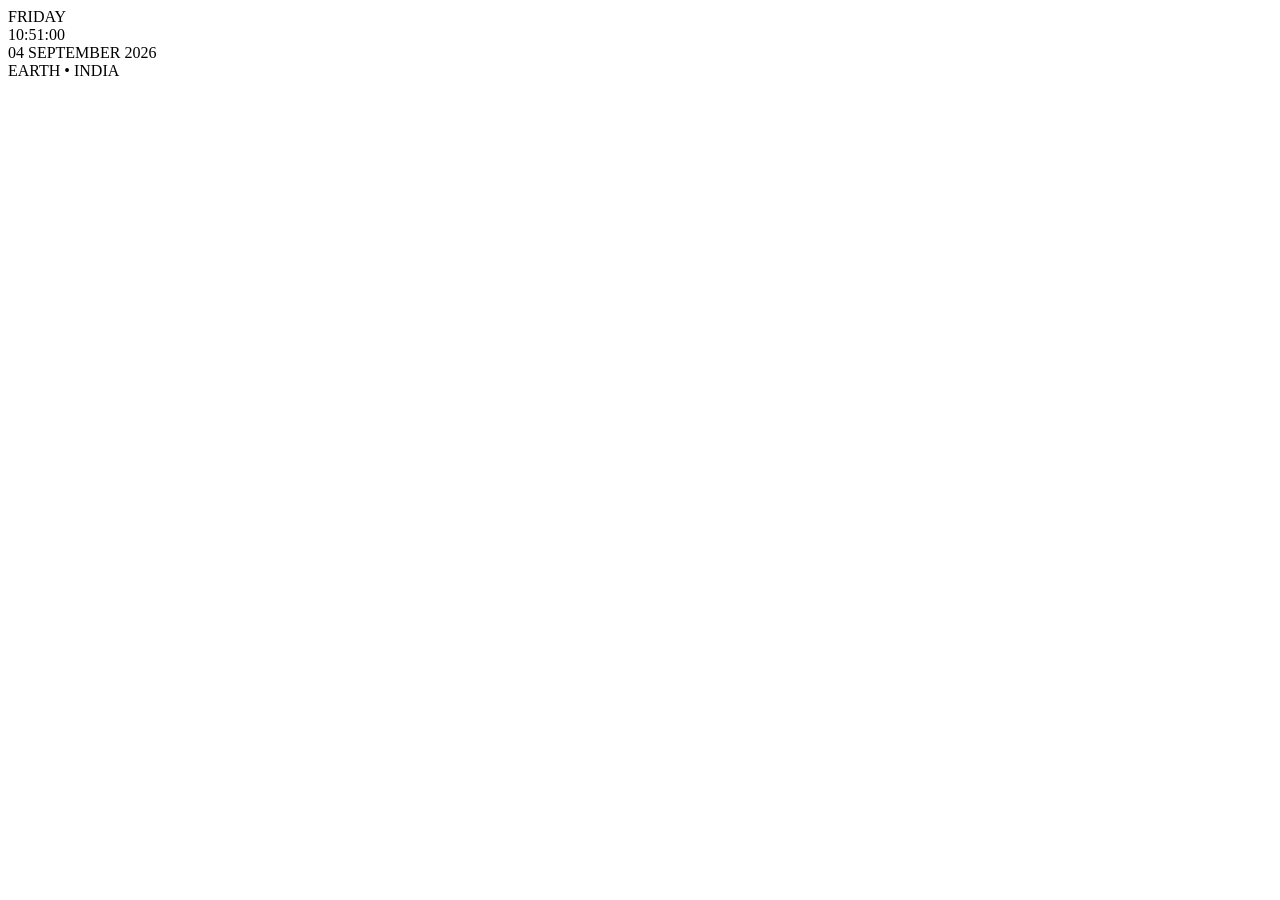
==== index.html @ 4d0d57d9 "Rename clock.html to index.html" ====
<!DOCTYPE html>
<html lang="en">
<head>
    <meta charset="UTF-8">
    <meta name="viewport" content="width=device-width, initial-scale=1.0">
    <title>Future Clock</title>

    <link rel="stylesheet" href="style.css">
</head>
<body>

    <div class="clock">

        <!-- Outer rotating rings -->
        <div class="ring ring1"></div>
        <div class="ring ring2"></div>
        <div class="ring ring3"></div>

        <!-- Clock content -->
        <div class="clock-content">

            <div class="day" id="day">FRIDAY</div>

            <div class="time" id="time">
                10:51:00
            </div>

            <div class="date" id="date">
                04 SEPTEMBER 2026
            </div>

            <div class="location">
                EARTH • INDIA
            </div>

        </div>

        <!-- Small futuristic dots -->
        <div class="dot dot1"></div>
        <div class="dot dot2"></div>
        <div class="dot dot3"></div>
        <div class="dot dot4"></div>

    </div>

    <script src="script.js"></script>

</body>
</html>
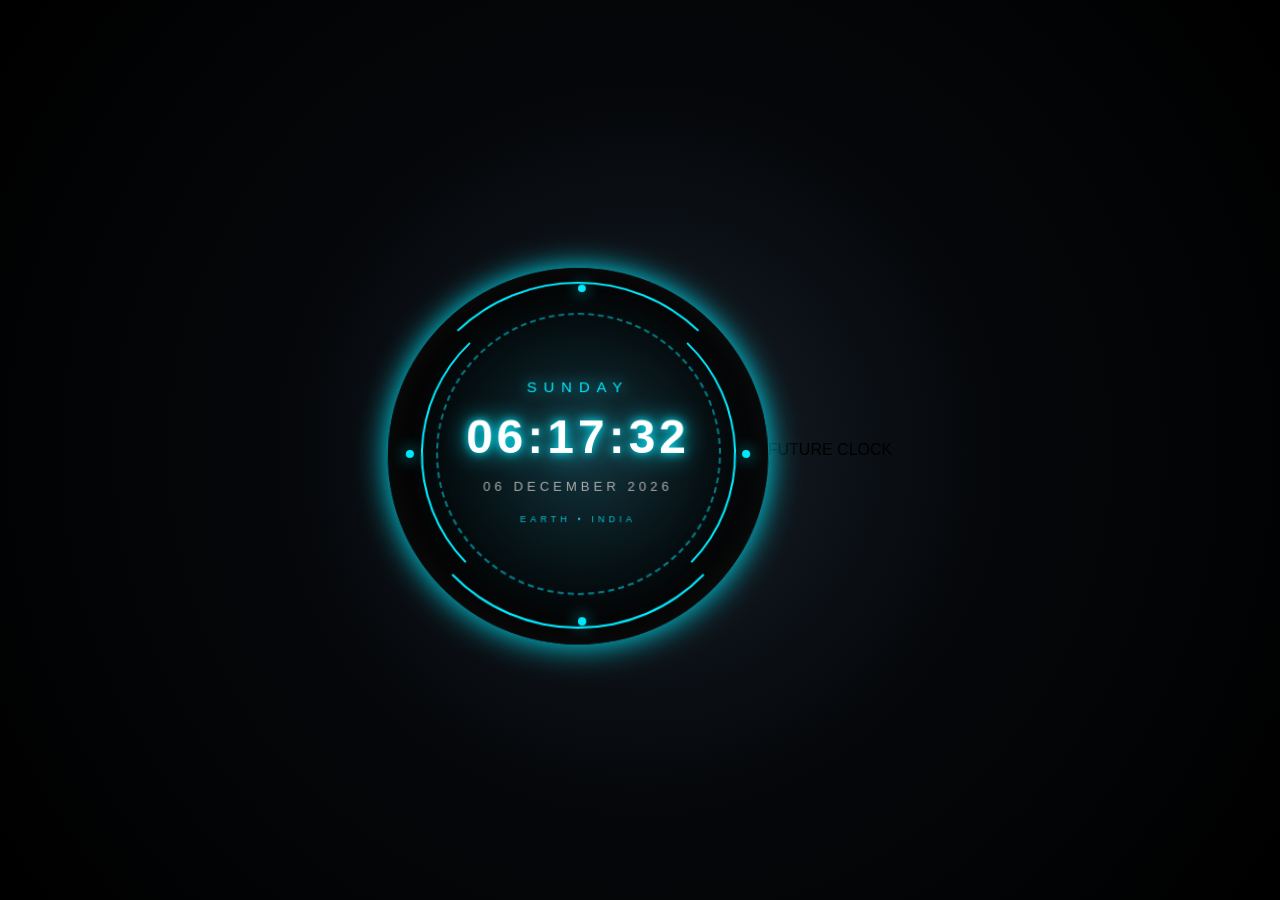
==== commit 28ea9bdb: "Update index.html" ====
--- a/index.html
+++ b/index.html
@@ -2,14 +2,48 @@
 <html lang="en">
 <head>
     <meta charset="UTF-8">
-    <meta name="viewport" content="width=device-width, initial-scale=1.0">
+
+    <meta
+        name="viewport"
+        content="width=device-width, initial-scale=1.0, viewport-fit=cover"
+    >
+
+    <meta name="theme-color" content="#00eaff">
+
+    <meta
+        name="description"
+        content="Future Clock - A futuristic digital clock"
+    >
+
+    <meta name="mobile-web-app-capable" content="yes">
+    <meta name="apple-mobile-web-app-capable" content="yes">
+    <meta name="apple-mobile-web-app-status-bar-style" content="black-translucent">
+
     <title>Future Clock</title>
 
+    <!-- PWA -->
+    <link rel="manifest" href="manifest.json">
+
+    <!-- App icon -->
+    <link rel="icon" type="image/png" href="icons/icon-192.png">
+    <link rel="apple-touch-icon" href="icons/icon-192.png">
+
+    <!-- CSS -->
     <link rel="stylesheet" href="style.css">
 </head>
+
 <body>
 
-    <div class="clock">
+    <!-- Background -->
+    <div class="background-grid"></div>
+
+    <!-- Install App Button -->
+    <button id="installBtn" class="install-btn" hidden>
+        ⬇ INSTALL APP
+    </button>
+
+    <!-- Main Clock -->
+    <main class="clock">
 
         <!-- Outer rotating rings -->
         <div class="ring ring1"></div>
@@ -19,10 +53,12 @@
         <!-- Clock content -->
         <div class="clock-content">
 
-            <div class="day" id="day">FRIDAY</div>
+            <div class="day" id="day">
+                FRIDAY
+            </div>
 
             <div class="time" id="time">
-                10:51:00
+                00:00:00
             </div>
 
             <div class="date" id="date">
@@ -35,14 +71,20 @@
 
         </div>
 
-        <!-- Small futuristic dots -->
+        <!-- Decorative dots -->
         <div class="dot dot1"></div>
         <div class="dot dot2"></div>
         <div class="dot dot3"></div>
         <div class="dot dot4"></div>
 
+    </main>
+
+    <!-- Small status -->
+    <div class="app-status" id="appStatus">
+        FUTURE CLOCK
     </div>
 
+    <!-- JavaScript -->
     <script src="script.js"></script>
 
 </body>
--- a/style.css
+++ b/style.css
@@ -0,0 +1,230 @@
+* {
+    margin: 0;
+    padding: 0;
+    box-sizing: border-box;
+}
+
+body {
+    min-height: 100vh;
+    display: flex;
+    justify-content: center;
+    align-items: center;
+
+    background:
+        radial-gradient(circle at center, #17202a 0%, #05070a 45%, #000 100%);
+
+    font-family: Arial, sans-serif;
+    overflow: hidden;
+
+    --main-color: #00eaff;
+}
+
+/* Main clock */
+
+.clock {
+    width: 380px;
+    height: 380px;
+
+    position: relative;
+
+    display: flex;
+    justify-content: center;
+    align-items: center;
+
+    border-radius: 50%;
+
+    background:
+        radial-gradient(circle,
+        rgba(0, 234, 255, 0.12),
+        rgba(0, 0, 0, 0.9) 65%);
+
+    box-shadow:
+        0 0 30px var(--main-color),
+        inset 0 0 40px rgba(255,255,255,0.05);
+
+    transition: 1s;
+
+    transform: perspective(800px) rotateX(8deg);
+}
+
+/* Rings */
+
+.ring {
+    position: absolute;
+    border-radius: 50%;
+    border: 2px solid var(--main-color);
+
+    transition: 1s;
+}
+
+.ring1 {
+    width: 350px;
+    height: 350px;
+
+    border-left-color: transparent;
+    border-right-color: transparent;
+
+    animation: rotate1 8s linear infinite;
+}
+
+.ring2 {
+    width: 315px;
+    height: 315px;
+
+    border-top-color: transparent;
+    border-bottom-color: transparent;
+
+    animation: rotate2 6s linear infinite;
+}
+
+.ring3 {
+    width: 285px;
+    height: 285px;
+
+    border-style: dashed;
+
+    opacity: 0.5;
+
+    animation: rotate1 15s linear infinite;
+}
+
+/* Clock text */
+
+.clock-content {
+    text-align: center;
+    z-index: 10;
+}
+
+.day {
+    color: var(--main-color);
+
+    font-size: 15px;
+    letter-spacing: 7px;
+
+    margin-bottom: 15px;
+
+    text-shadow: 0 0 15px var(--main-color);
+}
+
+.time {
+    color: white;
+
+    font-size: 48px;
+    font-weight: bold;
+
+    letter-spacing: 4px;
+
+    text-shadow:
+        0 0 10px var(--main-color),
+        0 0 25px var(--main-color);
+
+    transition: 1s;
+}
+
+.date {
+    color: #aaa;
+
+    font-size: 13px;
+    letter-spacing: 4px;
+
+    margin-top: 15px;
+}
+
+.location {
+    color: var(--main-color);
+
+    font-size: 9px;
+    letter-spacing: 4px;
+
+    margin-top: 20px;
+
+    opacity: 0.8;
+}
+
+/* Decorative dots */
+
+.dot {
+    position: absolute;
+
+    width: 8px;
+    height: 8px;
+
+    background: var(--main-color);
+
+    border-radius: 50%;
+
+    box-shadow: 0 0 15px var(--main-color);
+
+    transition: 1s;
+}
+
+.dot1 {
+    top: 18px;
+    left: 50%;
+}
+
+.dot2 {
+    right: 18px;
+    top: 50%;
+}
+
+.dot3 {
+    bottom: 18px;
+    left: 50%;
+}
+
+.dot4 {
+    left: 18px;
+    top: 50%;
+}
+
+/* Animations */
+
+@keyframes rotate1 {
+    from {
+        transform: rotate(0deg);
+    }
+
+    to {
+        transform: rotate(360deg);
+    }
+}
+
+@keyframes rotate2 {
+    from {
+        transform: rotate(360deg);
+    }
+
+    to {
+        transform: rotate(0deg);
+    }
+}
+
+/* Mobile */
+
+@media (max-width: 500px) {
+
+    .clock {
+        width: 320px;
+        height: 320px;
+    }
+
+    .ring1 {
+        width: 295px;
+        height: 295px;
+    }
+
+    .ring2 {
+        width: 265px;
+        height: 265px;
+    }
+
+    .ring3 {
+        width: 235px;
+        height: 235px;
+    }
+
+    .time {
+        font-size: 38px;
+    }
+}
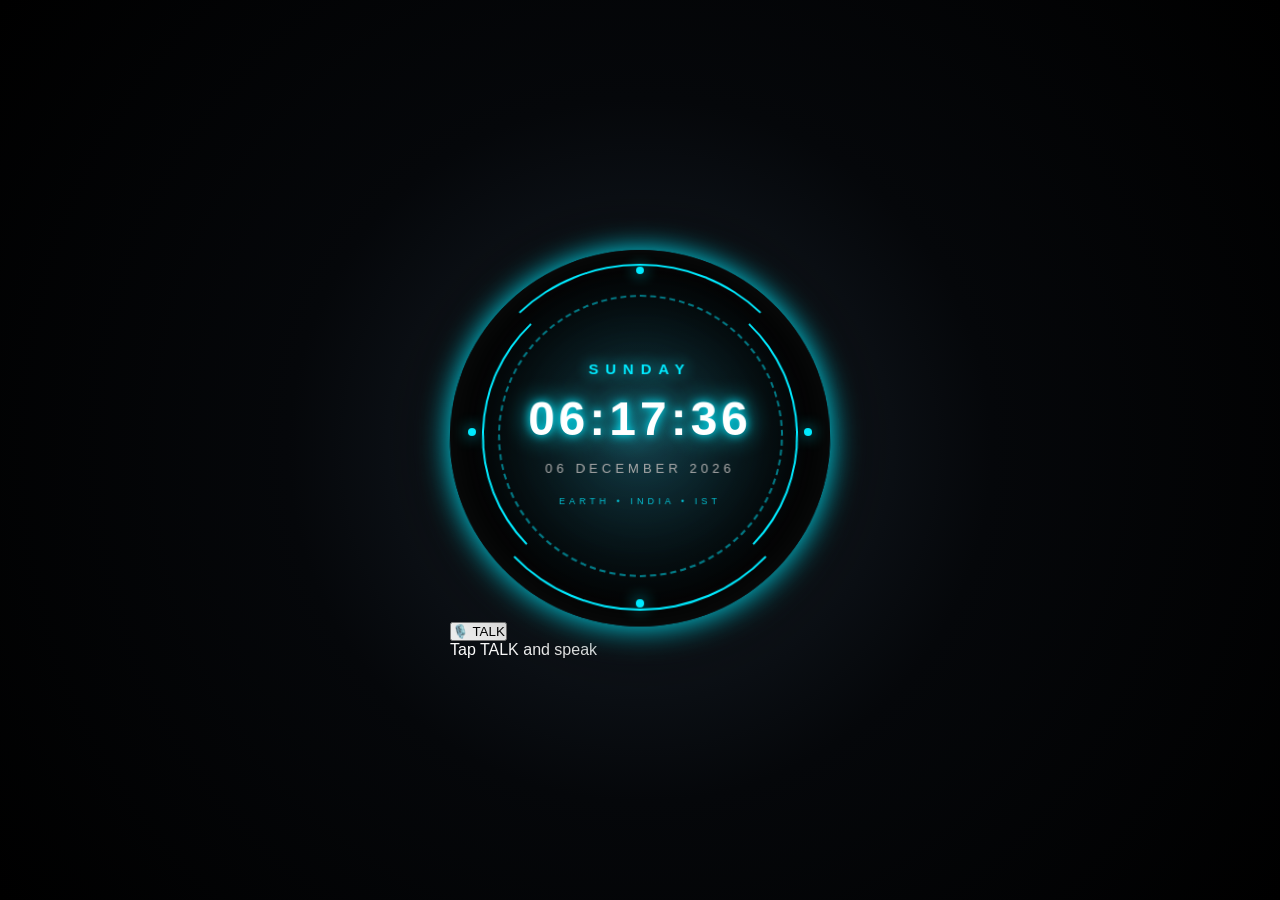
==== commit ac3fe45f: "Update index.html" ====
--- a/index.html
+++ b/index.html
@@ -1,91 +1,80 @@
 <!DOCTYPE html>
 <html lang="en">
+
 <head>
     <meta charset="UTF-8">
 
-    <meta
-        name="viewport"
-        content="width=device-width, initial-scale=1.0, viewport-fit=cover"
-    >
+    <meta name="viewport"
+        content="width=device-width, initial-scale=1.0">
 
-    <meta name="theme-color" content="#00eaff">
+    <title>Future AI Clock</title>
 
-    <meta
-        name="description"
-        content="Future Clock - A futuristic digital clock"
-    >
-
-    <meta name="mobile-web-app-capable" content="yes">
-    <meta name="apple-mobile-web-app-capable" content="yes">
-    <meta name="apple-mobile-web-app-status-bar-style" content="black-translucent">
-
-    <title>Future Clock</title>
-
-    <!-- PWA -->
-    <link rel="manifest" href="manifest.json">
-
-    <!-- App icon -->
-    <link rel="icon" type="image/png" href="icons/icon-192.png">
-    <link rel="apple-touch-icon" href="icons/icon-192.png">
-
-    <!-- CSS -->
     <link rel="stylesheet" href="style.css">
 </head>
 
 <body>
 
-    <!-- Background -->
-    <div class="background-grid"></div>
+    <main class="container">
 
-    <!-- Install App Button -->
-    <button id="installBtn" class="install-btn" hidden>
-        ⬇ INSTALL APP
-    </button>
+        <div class="clock">
 
-    <!-- Main Clock -->
-    <main class="clock">
+            <!-- Rotating rings -->
+            <div class="ring ring1"></div>
+            <div class="ring ring2"></div>
+            <div class="ring ring3"></div>
 
-        <!-- Outer rotating rings -->
-        <div class="ring ring1"></div>
-        <div class="ring ring2"></div>
-        <div class="ring ring3"></div>
+            <!-- Clock content -->
+            <div class="clock-content">
 
-        <!-- Clock content -->
-        <div class="clock-content">
+                <div class="day" id="day">
+                    FRIDAY
+                </div>
 
-            <div class="day" id="day">
-                FRIDAY
+                <div class="time" id="time">
+                    00:00:00
+                </div>
+
+                <div class="date" id="date">
+                    04 SEPTEMBER 2026
+                </div>
+
+                <div class="location">
+                    EARTH • INDIA • IST
+                </div>
+
             </div>
 
-            <div class="time" id="time">
-                00:00:00
-            </div>
+            <!-- Decorative dots -->
+            <div class="dot dot1"></div>
+            <div class="dot dot2"></div>
+            <div class="dot dot3"></div>
+            <div class="dot dot4"></div>
 
-            <div class="date" id="date">
-                04 SEPTEMBER 2026
-            </div>
+        </div>
 
-            <div class="location">
-                EARTH • INDIA
+
+        <!-- Voice section -->
+
+        <div class="voice-area">
+
+            <button id="micButton"
+                onclick="startListening()">
+
+                🎙️ TALK
+
+            </button>
+
+            <div id="status">
+                Tap TALK and speak
             </div>
 
         </div>
 
-        <!-- Decorative dots -->
-        <div class="dot dot1"></div>
-        <div class="dot dot2"></div>
-        <div class="dot dot3"></div>
-        <div class="dot dot4"></div>
-
     </main>
 
-    <!-- Small status -->
-    <div class="app-status" id="appStatus">
-        FUTURE CLOCK
-    </div>
 
-    <!-- JavaScript -->
     <script src="script.js"></script>
 
 </body>
+
 </html>
--- a/style.css
+++ b/style.css
@@ -1,29 +1,111 @@
+/* ================================
+   RESET
+================================ */
+
 * {
     margin: 0;
     padding: 0;
     box-sizing: border-box;
 }
 
+
+/* ================================
+   ROOT
+================================ */
+
+:root {
+    --main-color: #00eaff;
+    --background-color: #000;
+}
+
+
+/* ================================
+   BODY
+================================ */
+
 body {
+    width: 100%;
     min-height: 100vh;
+    min-height: 100dvh;
+
     display: flex;
     justify-content: center;
     align-items: center;
 
+    position: relative;
+
+    overflow: hidden;
+
     background:
-        radial-gradient(circle at center, #17202a 0%, #05070a 45%, #000 100%);
-
-    font-family: Arial, sans-serif;
-    overflow: hidden;
+        radial-gradient(
+            circle at center,
+            #17202a 0%,
+            #05070a 45%,
+            #000 100%
+        );
+
+    font-family:
+        Arial,
+        Helvetica,
+        sans-serif;
+
+    color: white;
 
     --main-color: #00eaff;
-}
-
-/* Main clock */
+
+    padding:
+        env(safe-area-inset-top)
+        env(safe-area-inset-right)
+        env(safe-area-inset-bottom)
+        env(safe-area-inset-left);
+}
+
+
+/* ================================
+   BACKGROUND GRID
+================================ */
+
+.background-grid {
+    position: fixed;
+
+    inset: 0;
+
+    pointer-events: none;
+
+    opacity: 0.12;
+
+    background-image:
+        linear-gradient(
+            rgba(0, 234, 255, 0.15) 1px,
+            transparent 1px
+        ),
+        linear-gradient(
+            90deg,
+            rgba(0, 234, 255, 0.15) 1px,
+            transparent 1px
+        );
+
+    background-size: 45px 45px;
+
+    mask-image:
+        radial-gradient(
+            circle,
+            black 20%,
+            transparent 80%
+        );
+}
+
+
+/* ================================
+   MAIN CLOCK
+================================ */
 
 .clock {
-    width: 380px;
-    height: 380px;
+    width: min(380px, 86vw);
+    height: min(380px, 86vw);
+
+    min-width: 260px;
+    min-height: 260px;
 
     position: relative;
 
@@ -34,197 +116,525 @@
     border-radius: 50%;
 
     background:
-        radial-gradient(circle,
-        rgba(0, 234, 255, 0.12),
-        rgba(0, 0, 0, 0.9) 65%);
+        radial-gradient(
+            circle,
+            rgba(0, 234, 255, 0.12),
+            rgba(0, 0, 0, 0.94) 65%
+        );
 
     box-shadow:
         0 0 30px var(--main-color),
-        inset 0 0 40px rgba(255,255,255,0.05);
-
-    transition: 1s;
-
-    transform: perspective(800px) rotateX(8deg);
-}
-
-/* Rings */
+        0 0 80px rgba(0, 0, 0, 0.8),
+        inset 0 0 40px rgba(255, 255, 255, 0.05);
+
+    transition:
+        box-shadow 1s ease,
+        transform 0.5s ease;
+
+    transform:
+        perspective(800px)
+        rotateX(8deg);
+
+    isolation: isolate;
+}
+
+
+/* ================================
+   CLOCK CENTER GLOW
+================================ */
+
+.clock::before {
+    content: "";
+
+    position: absolute;
+
+    width: 70%;
+    height: 70%;
+
+    border-radius: 50%;
+
+    background:
+        radial-gradient(
+            circle,
+            var(--main-color),
+            transparent 65%
+        );
+
+    opacity: 0.05;
+
+    filter: blur(25px);
+
+    pointer-events: none;
+
+    z-index: -1;
+}
+
+
+/* ================================
+   RINGS
+================================ */
 
 .ring {
     position: absolute;
+
     border-radius: 50%;
-    border: 2px solid var(--main-color);
-
-    transition: 1s;
-}
+
+    border:
+        2px solid
+        var(--main-color);
+
+    transition:
+        border-color 1s ease,
+        opacity 1s ease;
+
+    pointer-events: none;
+}
+
+
+/* Ring 1 */
 
 .ring1 {
-    width: 350px;
-    height: 350px;
+    width: 92%;
+    height: 92%;
 
     border-left-color: transparent;
     border-right-color: transparent;
 
-    animation: rotate1 8s linear infinite;
-}
+    animation:
+        rotate1 8s linear infinite;
+}
+
+
+/* Ring 2 */
 
 .ring2 {
-    width: 315px;
-    height: 315px;
+    width: 83%;
+    height: 83%;
 
     border-top-color: transparent;
     border-bottom-color: transparent;
 
-    animation: rotate2 6s linear infinite;
-}
+    animation:
+        rotate2 6s linear infinite;
+}
+
+
+/* Ring 3 */
 
 .ring3 {
-    width: 285px;
-    height: 285px;
+    width: 75%;
+    height: 75%;
 
     border-style: dashed;
 
     opacity: 0.5;
 
-    animation: rotate1 15s linear infinite;
-}
-
-/* Clock text */
+    animation:
+        rotate1 15s linear infinite;
+}
+
+
+/* ================================
+   CLOCK CONTENT
+================================ */
 
 .clock-content {
+    width: 90%;
+
     text-align: center;
+
     z-index: 10;
-}
+
+    user-select: none;
+}
+
+
+/* ================================
+   DAY
+================================ */
 
 .day {
     color: var(--main-color);
 
-    font-size: 15px;
-    letter-spacing: 7px;
-
-    margin-bottom: 15px;
-
-    text-shadow: 0 0 15px var(--main-color);
-}
+    font-size:
+        clamp(11px, 3.5vw, 15px);
+
+    font-weight: 600;
+
+    letter-spacing:
+        clamp(3px, 1.5vw, 7px);
+
+    margin-bottom:
+        clamp(10px, 3vw, 15px);
+
+    text-shadow:
+        0 0 15px var(--main-color);
+
+    transition:
+        color 1s ease,
+        text-shadow 1s ease;
+}
+
+
+/* ================================
+   TIME
+================================ */
 
 .time {
     color: white;
 
-    font-size: 48px;
+    font-size:
+        clamp(30px, 12vw, 48px);
+
     font-weight: bold;
 
-    letter-spacing: 4px;
+    letter-spacing:
+        clamp(2px, 1vw, 4px);
+
+    white-space: nowrap;
 
     text-shadow:
         0 0 10px var(--main-color),
         0 0 25px var(--main-color);
 
-    transition: 1s;
-}
+    transition:
+        text-shadow 1s ease;
+}
+
+
+/* ================================
+   DATE
+================================ */
 
 .date {
     color: #aaa;
 
-    font-size: 13px;
-    letter-spacing: 4px;
-
-    margin-top: 15px;
-}
+    font-size:
+        clamp(9px, 3vw, 13px);
+
+    letter-spacing:
+        clamp(2px, 1vw, 4px);
+
+    margin-top:
+        clamp(10px, 3vw, 15px);
+
+    white-space: nowrap;
+}
+
+
+/* ================================
+   LOCATION
+================================ */
 
 .location {
     color: var(--main-color);
 
-    font-size: 9px;
-    letter-spacing: 4px;
-
-    margin-top: 20px;
+    font-size:
+        clamp(7px, 2.3vw, 9px);
+
+    letter-spacing:
+        clamp(2px, 1vw, 4px);
+
+    margin-top:
+        clamp(12px, 4vw, 20px);
 
     opacity: 0.8;
-}
-
-/* Decorative dots */
+
+    transition:
+        color 1s ease;
+}
+
+
+/* ================================
+   DECORATIVE DOTS
+================================ */
 
 .dot {
     position: absolute;
 
-    width: 8px;
-    height: 8px;
-
-    background: var(--main-color);
+    width:
+        clamp(5px, 2vw, 8px);
+
+    height:
+        clamp(5px, 2vw, 8px);
+
+    background:
+        var(--main-color);
 
     border-radius: 50%;
 
-    box-shadow: 0 0 15px var(--main-color);
-
-    transition: 1s;
-}
+    box-shadow:
+        0 0 15px var(--main-color);
+
+    transition:
+        background 1s ease,
+        box-shadow 1s ease;
+
+    z-index: 5;
+}
+
+
+/* TOP */
 
 .dot1 {
-    top: 18px;
+    top: 4.7%;
     left: 50%;
-}
+
+    transform:
+        translateX(-50%);
+}
+
+
+/* RIGHT */
 
 .dot2 {
-    right: 18px;
+    right: 4.7%;
     top: 50%;
-}
+
+    transform:
+        translateY(-50%);
+}
+
+
+/* BOTTOM */
 
 .dot3 {
-    bottom: 18px;
+    bottom: 4.7%;
     left: 50%;
-}
+
+    transform:
+        translateX(-50%);
+}
+
+
+/* LEFT */
 
 .dot4 {
-    left: 18px;
+    left: 4.7%;
     top: 50%;
-}
-
-/* Animations */
+
+    transform:
+        translateY(-50%);
+}
+
+
+/* ================================
+   INSTALL BUTTON
+================================ */
+
+.install-btn {
+    position: fixed;
+
+    top:
+        calc(
+            18px +
+            env(safe-area-inset-top)
+        );
+
+    right:
+        calc(
+            18px +
+            env(safe-area-inset-right)
+        );
+
+    z-index: 100;
+
+    border:
+        1px solid
+        var(--main-color);
+
+    border-radius: 30px;
+
+    padding:
+        10px 16px;
+
+    background:
+        rgba(0, 0, 0, 0.7);
+
+    color:
+        var(--main-color);
+
+    font-size: 11px;
+
+    font-weight: bold;
+
+    letter-spacing: 1px;
+
+    cursor: pointer;
+
+    box-shadow:
+        0 0 15px
+        rgba(0, 234, 255, 0.25);
+
+    backdrop-filter:
+        blur(10px);
+
+    -webkit-backdrop-filter:
+        blur(10px);
+
+    transition:
+        transform 0.2s ease,
+        background 0.2s ease,
+        box-shadow 0.2s ease;
+}
+
+
+.install-btn:hover {
+    transform:
+        translateY(-2px);
+
+    box-shadow:
+        0 0 25px
+        var(--main-color);
+}
+
+
+.install-btn:active {
+    transform:
+        scale(0.95);
+}
+
+
+/* ================================
+   APP STATUS
+================================ */
+
+.app-status {
+    position: fixed;
+
+    bottom:
+        calc(
+            15px +
+            env(safe-area-inset-bottom)
+        );
+
+    left: 50%;
+
+    transform:
+        translateX(-50%);
+
+    color:
+        var(--main-color);
+
+    font-size: 8px;
+
+    letter-spacing: 3px;
+
+    opacity: 0.45;
+
+    white-space: nowrap;
+
+    pointer-events: none;
+}
+
+
+/* ================================
+   ANIMATIONS
+================================ */
 
 @keyframes rotate1 {
+
     from {
-        transform: rotate(0deg);
+        transform:
+            rotate(0deg);
     }
 
     to {
-        transform: rotate(360deg);
-    }
-}
+        transform:
+            rotate(360deg);
+    }
+}
+
 
 @keyframes rotate2 {
+
     from {
-        transform: rotate(360deg);
+        transform:
+            rotate(360deg);
     }
 
     to {
-        transform: rotate(0deg);
-    }
-}
-
-/* Mobile */
-
-@media (max-width: 500px) {
+        transform:
+            rotate(0deg);
+    }
+}
+
+
+/* ================================
+   SMALL PHONES
+================================ */
+
+@media (max-width: 360px) {
 
     .clock {
-        width: 320px;
-        height: 320px;
-    }
-
-    .ring1 {
-        width: 295px;
-        height: 295px;
-    }
-
-    .ring2 {
-        width: 265px;
-        height: 265px;
-    }
-
-    .ring3 {
-        width: 235px;
-        height: 235px;
+        width: 82vw;
+        height: 82vw;
+
+        min-width: 245px;
+        min-height: 245px;
     }
 
     .time {
-        font-size: 38px;
-    }
-}
+        font-size: 29px;
+        letter-spacing: 1px;
+    }
+
+    .day {
+        letter-spacing: 3px;
+    }
+
+    .date {
+        letter-spacing: 1.5px;
+    }
+
+    .location {
+        letter-spacing: 2px;
+    }
+
+    .install-btn {
+        top: 12px;
+        right: 12px;
+
+        padding: 8px 12px;
+
+        font-size: 9px;
+    }
+}
+
+
+/* ================================
+   LANDSCAPE MOBILE
+================================ */
+
+@media (max-height: 500px) and (orientation: landscape) {
+
+    .clock {
+        width: min(65vh, 380px);
+        height: min(65vh, 380px);
+    }
+
+    .install-btn {
+        top: 10px;
+        right: 10px;
+    }
+
+    .app-status {
+        display: none;
+    }
+}
+
+
+/* ================================
+   REDUCE MOTION
+================================ */
+
+@media (prefers-reduced-motion: reduce) {
+
+    .ring {
+        animation: none;
+    }
+
+    .clock {
+        transition: none;
+    }
+}
